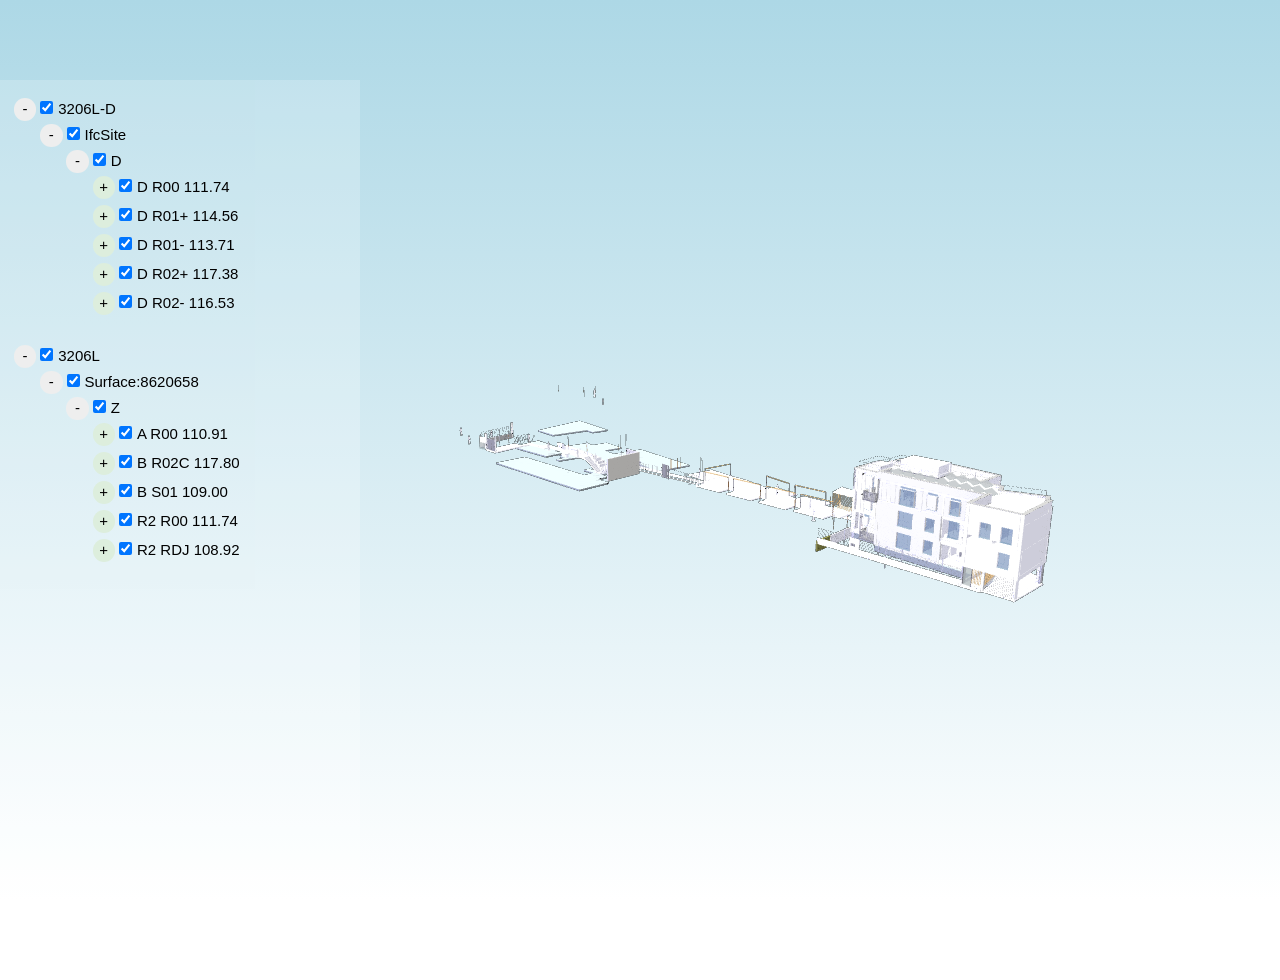
==== index.html @ 680223ab "Update index.html" ====
<!doctype html>
<html>
<head>
    <meta charset="utf-8">
    <meta http-equiv="X-UA-Compatible" content="IE=edge,chrome=1">
    <meta name="viewport" content="width=device-width, initial-scale=1">
    <link href="css/pageStyle.css" rel="stylesheet"/>
    <link href="css/treeViewStyle.css" rel="stylesheet"/>
    <title>xeokit Example</title>

</head>
<body>
    <canvas id="myCanvas"></canvas>
    <div id="treeViewContainer"></div>
</body>

<script type="module">

    import { Viewer, XKTLoaderPlugin, TreeViewPlugin, FastNavPlugin} from
        "./xeokit-sdk.min.es.js";


    const viewer = new Viewer({
        canvasId: "myCanvas"
    });
    
    
    // Test camera start
    const scene = viewer.scene;
    const cameraFlight = viewer.cameraFlight;
    const camera = scene.camera;

     viewer.camera.eye = [-8.23, 10.67, 35.26];
     viewer.camera.look = [4.39, 3.72, 8.89];
     viewer.camera.up = [0.10, 0.97, -0.20];

    viewer.cameraControl.followPointer = true;
    // Test camera end
    
    // Disabling expensive rendering effects start
    new FastNavPlugin(viewer, {
        pbrEnabled: true,
        saoEnabled: true,
        edgesEnabled: true
    });
    // Disabling expensive rendering effects end
    
    // Test Tree view start
        const treeView = new TreeViewPlugin(viewer, {
        containerElement: document.getElementById("treeViewContainer"),
        autoExpandDepth: 3 // Initially expand the root tree node
    });
    // Test Tree view end

    const xktLoader = new XKTLoaderPlugin(viewer);
    const xktLoaderSite = new XKTLoaderPlugin(viewer);

    const modelNode = xktLoader.load({
        id: "myModel",
        src: "ram.ifc.xkt"
    });
    
    const modelSite = xktLoaderSite.load({
        id: "myModel",
        src: "ram-site.ifc.xkt"
    });
    
    modelSite.on("loaded", function () {
    viewer.cameraFlight.flyTo(modelSite);
    });

</script>
</html>
---- css/pageStyle.css ----
body {
    font-family: -apple-system, BlinkMacSystemFont, "Segoe UI", Roboto, "Helvetica Neue", Arial, sans-serif, "Apple Color Emoji", "Segoe UI Emoji", "Segoe UI Symbol";
    font-size: 1rem;
    font-weight: 400;
    line-height: 1.5;
    color: #212529;
    background-color: white;
    text-decoration: none;
    word-spacing: normal;
    text-align: left;
    letter-spacing: 0;
    -webkit-font-smoothing: antialiased;
    overflow-y: hidden;
    overflow-x: hidden;
    margin: 0;
    width: 100%;
    height: 100%;
    user-select: none;
}

#myCanvas {
    width: 100%;
    height: 100%;
    position: absolute;
    background: lightblue;
    background-image: linear-gradient(lightblue, white);
}

.slideout-sidebar {
    background: white;
    position: fixed;
    top: 0;
    right: -380px;
    z-index: 100000000;
    width: 350px;
    height: 100%;
    overflow-y: scroll;
    transition: all 300ms ease-in-out;
    border-left: 2px solid #212529;
    margin-top: 0;
    padding: 0px 10px 10px 20px;
}

.info-icon {
    width: 100px;
    height: auto;
    padding-top: 20px;
}

#info-button {
    display: none;
}

#info-button:hover {
    cursor: pointer;
}

.info-button {
    position: absolute;
    right: 15px;
    top: 12px;
    z-index: 1;
    transition: all 300ms ease-in-out;
}

.info-button:hover {
    cursor: pointer;
    color: black;
}

#info-button:checked ~ .slideout-sidebar {
    right: 0;
}

#info-button:checked + .info-button {
    right: 400px;
}

#myDatGuiContainer {
    margin-top: 20px;
    margin-bottom: 25px;
}

h1, h2, h3 {
    font-family: inherit;
    line-height: 1.2;
    color: inherit;
    -webkit-transform-origin: 0% 100%;
}

h1 {
    font-weight:500;
    margin-top: 0;
    margin-bottom: 0;
    padding-top: 15px;
    font-size: 1.4rem;
}

h1 a {
    color: #fffbfb;
}

h2 {
    font-size: 1.0rem;
    font-weight: 550;
    padding-top: 30px;
    padding-left: 0px;
    margin-top: 0px;
    padding-bottom: 10px;
    margin-bottom: 0;
    letter-spacing: 0px;
    /*border-bottom: 2px solid #d4d4d4;*/
}

h3 {
    font-size: 1.0rem;
    font-weight: 550;
    padding: 0;
    margin: 0;
    padding-left: 0px;
    padding-right: 40px;
    padding-top: 14px;
    padding-bottom: 8px;
}

.xeokit-camera-pivot-marker {
    color: #ffffff;
    position: absolute;
    width: 25px;
    height: 25px;
    border-radius: 15px;
    border: 2px solid #ebebeb;
    background: #4444;
    visibility: hidden;
    box-shadow: 5px 5px 15px 1px #212529;
    z-index: 10000;
    pointer-events: none;
}

a {
    /*text-decoration: none;*/
    /*color: #212529;*/
}

a:hover {
    text-decoration: underline;
}
---- css/treeViewStyle.css ----
/* ----------------------------------------------------------------------------------------------------------*/
        /* TreeViewPlugin */
        /* ----------------------------------------------------------------------------------------------------------*/

        #treeViewContainer {
            pointer-events: all;
            height: 100%;
            overflow-y: scroll;
            overflow-x: hidden;
            position: absolute;
            background-color: rgba(255, 255, 255, 0.2);
            color: black;
            top: 80px;
            z-index: 200000;
            float: left;
            left: 0;
            padding-left: 10px;
            font-family: 'Roboto', sans-serif;
            font-size: 15px;
            user-select: none;
            -ms-user-select: none;
            -moz-user-select: none;
            -webkit-user-select: none;
            width: 350px;
        }

        #treeViewContainer ul {
            list-style: none;
            padding-left: 1.75em;
            pointer-events: none;
        }

        #treeViewContainer ul li {
            position: relative;
            width: 500px;
            pointer-events: none;
            padding-top: 3px;
            padding-bottom: 3px;
            vertical-align: middle;
        }

        #treeViewContainer ul li a {
            background-color: #eee;
            border-radius: 50%;
            color: #000;
            display: inline-block;
            height: 1.5em;
            left: -1.5em;
            position: absolute;
            text-align: center;
            text-decoration: none;
            width: 1.5em;
            pointer-events: all;
        }

        #treeViewContainer ul li a.plus {
            background-color: #ded;
            pointer-events: all;
        }

        #treeViewContainer ul li a.minus {
            background-color: #eee;
            pointer-events: all;
        }

        #treeViewContainer ul li a:active {
            top: 1px;
            pointer-events: all;
        }

        #treeViewContainer ul li span:hover {
            color: white;
            cursor: pointer;
            background: black;
            padding-left: 2px;
            pointer-events: all;
        }

        #treeViewContainer ul li span {
            display: inline-block;
            width: calc(100% - 50px);
            padding-left: 2px;
            pointer-events: all;
            height: 23px;
        }

        #treeViewContainer .highlighted-node { /* Appearance of node highlighted with TreeViewPlugin#showNode() */
            border: black solid 1px;
            background: yellow;
            color: black;
            padding-left: 1px;
            padding-right: 5px;
            pointer-events: all;
        }
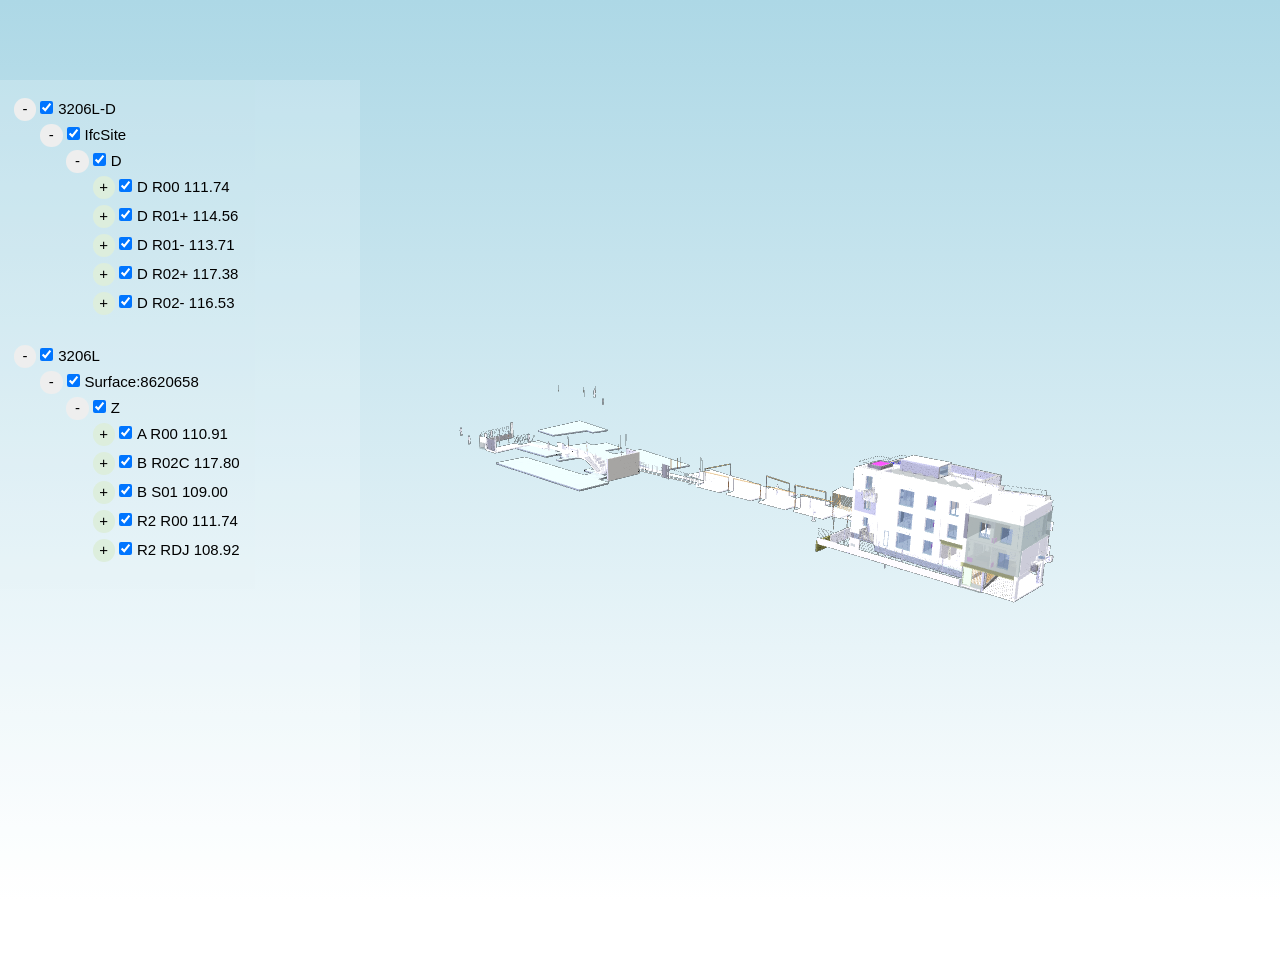
==== commit f26cf51f: "Update index.html" ====
--- a/index.html
+++ b/index.html
@@ -57,7 +57,7 @@
 
     const modelNode = xktLoader.load({
         id: "myModel",
-        src: "ram.ifc.xkt"
+        src: "ram-uc.xkt"
     });
     
     const modelSite = xktLoaderSite.load({
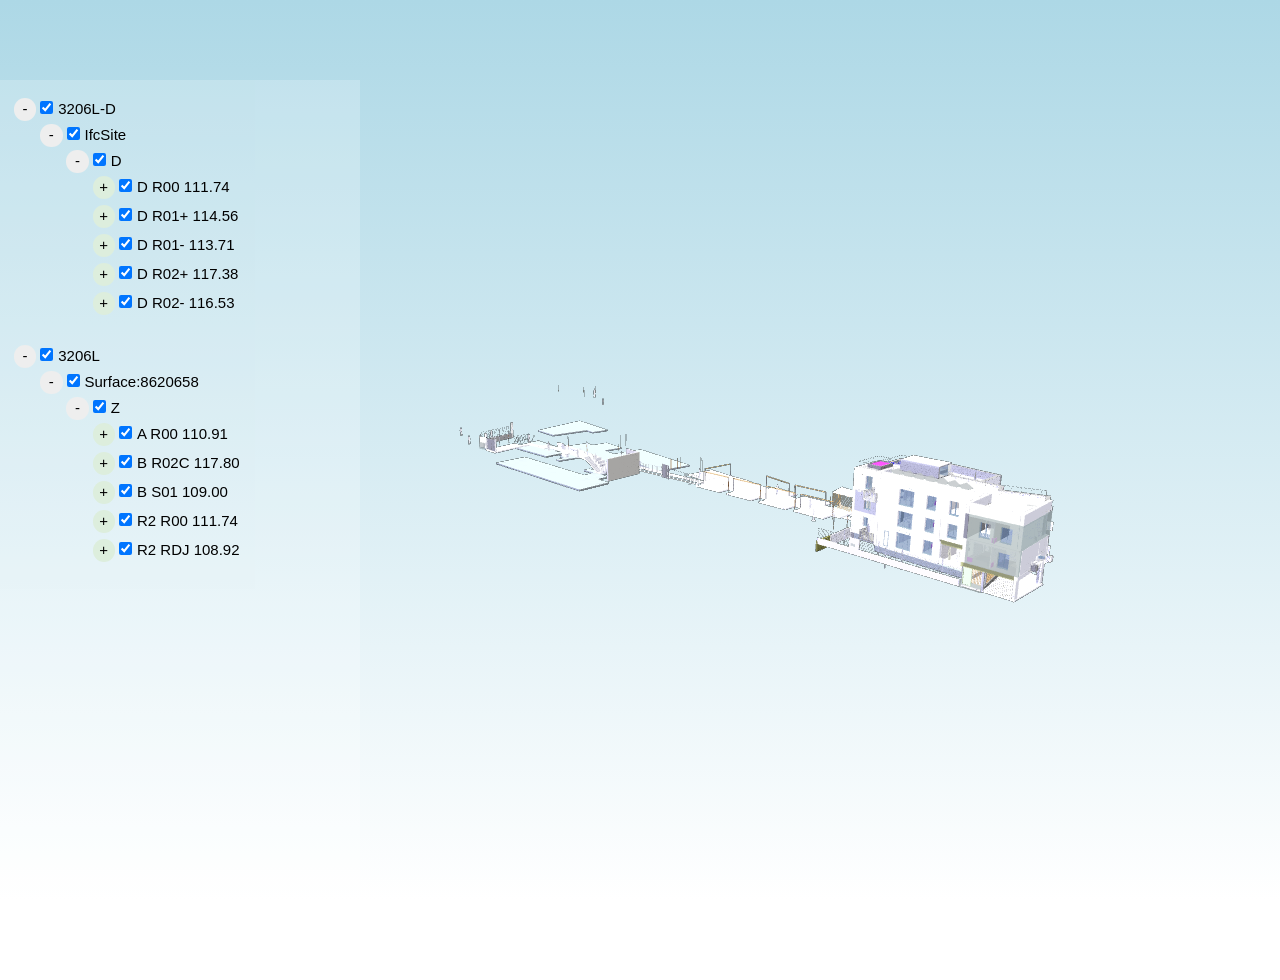
==== commit 650190ae: "Update index.html" ====
--- a/index.html
+++ b/index.html
@@ -53,6 +53,7 @@
     // Test Tree view end
 
     const xktLoader = new XKTLoaderPlugin(viewer);
+    const xktLoaderNm = new XKTLoaderPlugin(viewer);
     const xktLoaderSite = new XKTLoaderPlugin(viewer);
 
     const modelNode = xktLoader.load({
@@ -60,8 +61,13 @@
         src: "ram-uc.xkt"
     });
     
+    const modelNodeNm = xktLoader.load({
+        id: "myModelNm",
+        src: "ram-nm.xkt"
+    });
+    
     const modelSite = xktLoaderSite.load({
-        id: "myModel",
+        id: "myModelS",
         src: "ram-site.ifc.xkt"
     });
     
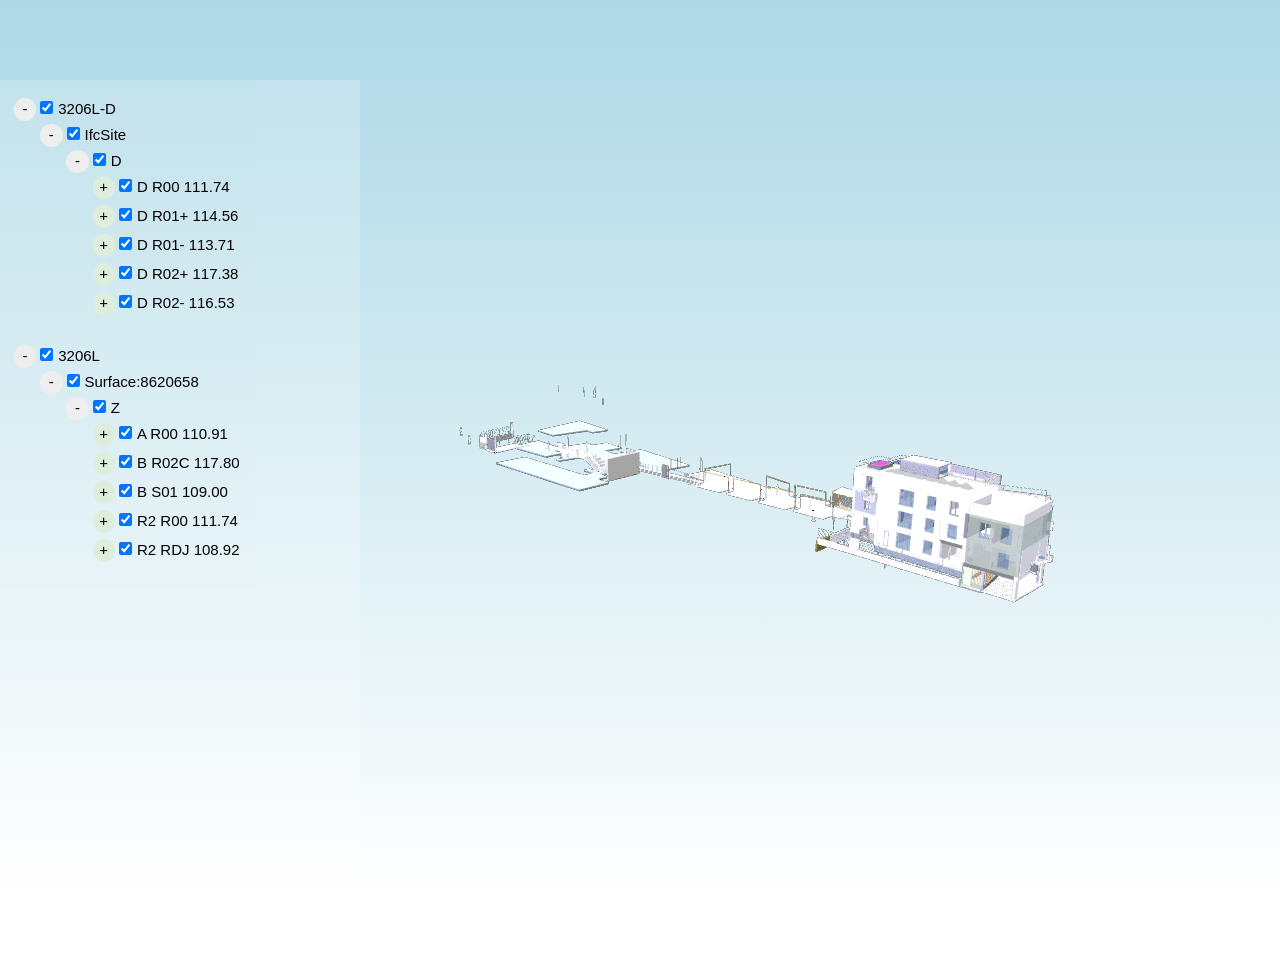
==== commit 53e5c62d: "Update index.html" ====
--- a/index.html
+++ b/index.html
@@ -56,10 +56,10 @@
     const xktLoaderNm = new XKTLoaderPlugin(viewer);
     const xktLoaderSite = new XKTLoaderPlugin(viewer);
 
-    const modelNode = xktLoader.load({
-        id: "myModel",
-        src: "ram-uc.xkt"
-    });
+    //const modelNode = xktLoader.load({
+    //    id: "myModel",
+    //    src: "ram-uc.xkt"
+   // });
     
     const modelNodeNm = xktLoader.load({
         id: "myModelNm",
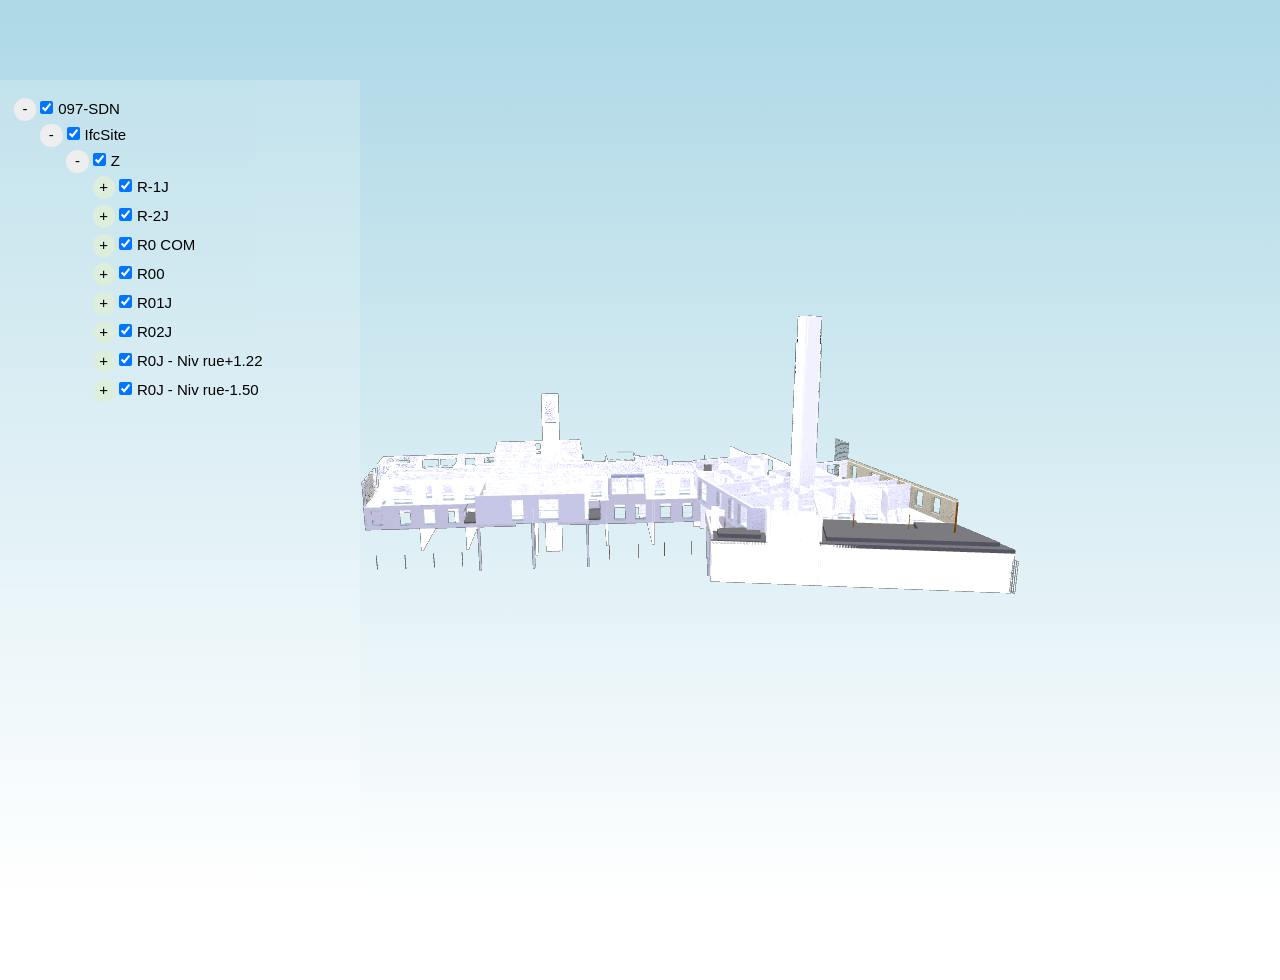
==== commit a3b33a19: "Update index.html" ====
--- a/index.html
+++ b/index.html
@@ -61,14 +61,14 @@
     //    src: "ram-uc.xkt"
    // });
     
-    const modelNodeNm = xktLoader.load({
-        id: "myModelNm",
-        src: "ram-nm.xkt"
-    });
+    //const modelNodeNm = xktLoader.load({
+    //    id: "myModelNm",
+    //    src: "ram-nm.xkt"
+    //});
     
     const modelSite = xktLoaderSite.load({
         id: "myModelS",
-        src: "ram-site.ifc.xkt"
+        src: "test-rvt-example.ifc.xkt"
     });
     
     modelSite.on("loaded", function () {
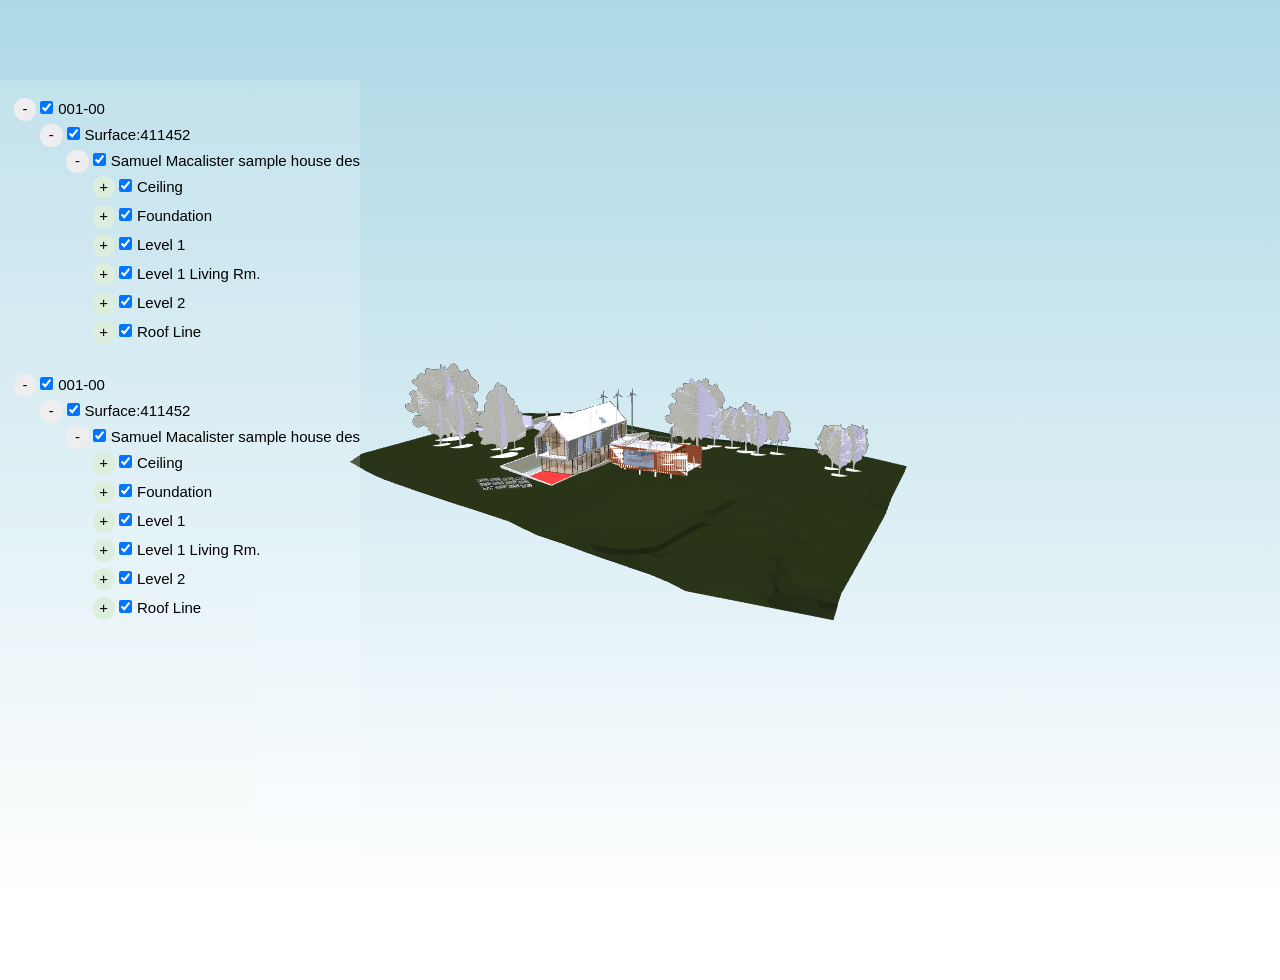
==== commit 3e1dd529: "Update index.html" ====
--- a/index.html
+++ b/index.html
@@ -56,10 +56,10 @@
     const xktLoaderNm = new XKTLoaderPlugin(viewer);
     const xktLoaderSite = new XKTLoaderPlugin(viewer);
 
-    //const modelNode = xktLoader.load({
-    //    id: "myModel",
-    //    src: "ram-uc.xkt"
-   // });
+    const modelNode = xktLoader.load({
+        id: "myModel",
+        src: "test-rvt-example-pl.xkt"
+    });
     
     //const modelNodeNm = xktLoader.load({
     //    id: "myModelNm",
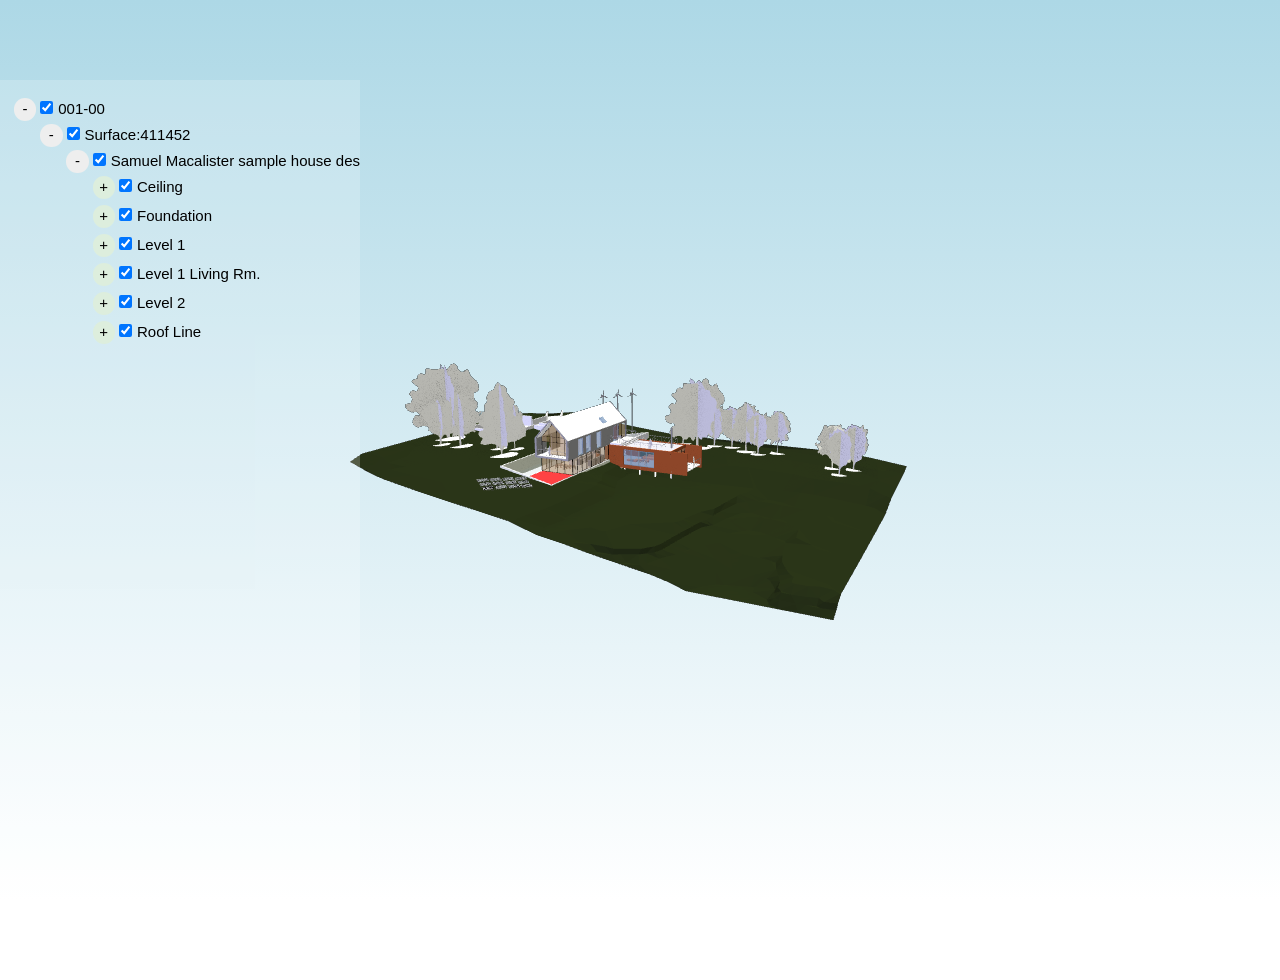
==== commit 021aec3b: "Update index.html" ====
--- a/index.html
+++ b/index.html
@@ -56,10 +56,10 @@
     const xktLoaderNm = new XKTLoaderPlugin(viewer);
     const xktLoaderSite = new XKTLoaderPlugin(viewer);
 
-    const modelNode = xktLoader.load({
-        id: "myModel",
-        src: "test-rvt-example-pl.xkt"
-    });
+    //const modelNode = xktLoader.load({
+    //    id: "myModel",
+    //    src: "test-rvt-example.ifc.xkt"
+    //});
     
     //const modelNodeNm = xktLoader.load({
     //    id: "myModelNm",
@@ -67,8 +67,8 @@
     //});
     
     const modelSite = xktLoaderSite.load({
-        id: "myModelS",
-        src: "test-rvt-example.ifc.xkt"
+        id: "myModelS",  
+        src: "test-rvt-example-pl.xkt"
     });
     
     modelSite.on("loaded", function () {
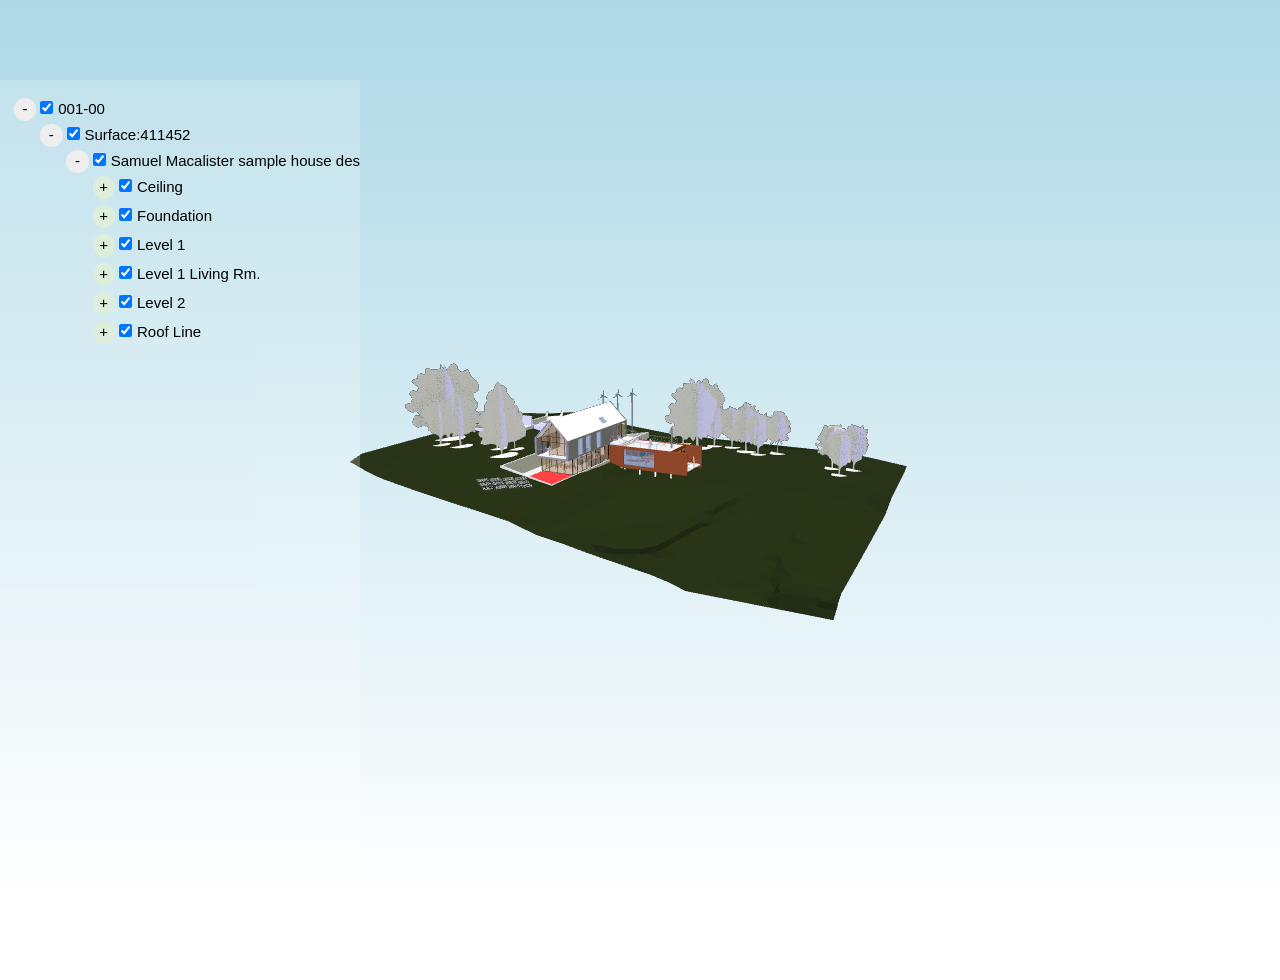
==== commit 62da992e: "Update index.html" ====
--- a/index.html
+++ b/index.html
@@ -6,7 +6,7 @@
     <meta name="viewport" content="width=device-width, initial-scale=1">
     <link href="css/pageStyle.css" rel="stylesheet"/>
     <link href="css/treeViewStyle.css" rel="stylesheet"/>
-    <title>xeokit Example</title>
+    <title>BiMI Example</title>
 
 </head>
 <body>
